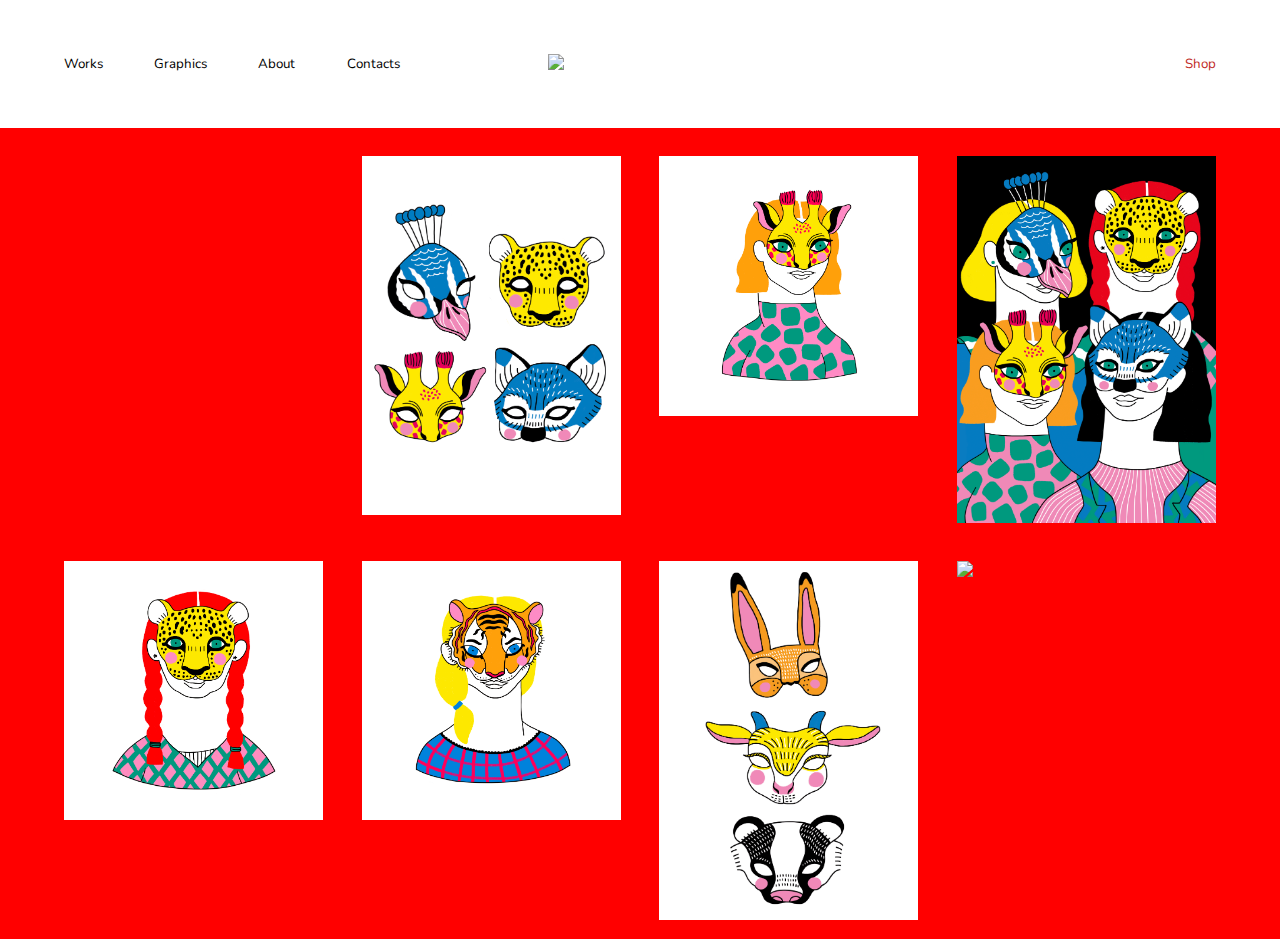
==== animali.html @ a21ed6a8 "uff" ====
<!DOCTYPE html>
<html lang="en">

<head>
    <meta charset="UTF-8">
    <title>Animali</title>
    

    <script src="https://ajax.googleapis.com/ajax/libs/jquery/3.3.1/jquery.min.js"></script>
    <script src="./picloader.js"></script>

    <link href="https://fonts.googleapis.com/css?family=Nunito:400,600,700&display=swap" rel="stylesheet">
    <link rel="stylesheet" type="text/css" href="animali.css">

    
    <div id="folder">animali</div>


</head>

<header>
    <div id="navbar">
        <div class="s">
            <a href="index.html">Works</a>
            <a href="https://www.behance.net/bessicla">Graphics</a>
            <a>About</a>
            <a>Contacts</a>
        </div>
        <div class="c">
            <a href="index.html"><img src="logogif/firma.svg"></a>
        </div>
        <div class="d">
            <a href="https://www.etsy.com/shop/SundayGang" style="color: #BF2A26">Shop</a>
        </div>
    </div>
</header>

<body>

    <div class="masonry">
        <div class="grid-sizer"></div>
        

    </div>

    <script src='http://cdnjs.cloudflare.com/ajax/libs/jquery/2.1.3/jquery.min.js'></script>
    <script src='https://masonry.desandro.com/masonry.pkgd.js'></script>


</body>

</html>
---- animali.css ----
* {
    margin: 0;
    padding: 0;
    -webkit-box-sizing: border-box;
    -moz-box-sizing: border-box;
    box-sizing: border-box;
    font-family: 'Nunito', sans-serif;
    font-size: 10pt;
}

h3{
    font-family: 'Nunito', sans-serif;
    font-size: 10pt;
    font-weight: 700;
    color: #BF2A26;
}

body {
    background-color: red
}

header {
    width: 100%;
    position: fixed;
    top: 0;
}

#navbar {
    width: 100%;
    height: 100px;
    background-color: white;
    padding: 5vw;
    display: flex;
    align-items: center;
}

a{
    text-decoration: none;
    color: black;
}

.s {
    width: 42%;
    padding: 0 6% 0 0;
    display: flex;
}

.s a{
    margin-right: 4vw;
}
.c {
    width: 16%;
    height: auto;
}

.d {
    width: 42%;
    padding: 0 0 0 6%;
    text-align: right;
    justify-content: space-between;
}

.c img {
    margin: auto;
    height: auto;
}


/* #homegallery {
    width: 100%;
    position: absolute;
    z-index: -1;
    margin-top: 100px;
    background-color: mediumvioletred;
    padding: 1.5vw 10vw;
}

.cover,
#cover-sizer{
    background-color: red;
    float: left;
    margin: 1.5vw 1.5vw;
    width: 25%;
    height: 60px;
}
*/


.masonry {
    z-index: -1;
    margin: calc(100px + 1.5vw) 3.5vw;
    max-width: 100%;
}

.cover,
.grid-sizer {
    margin: 1.5vw 1.5vw;
    height: auto;
    float: left;
    width: calc(25% - 3vw);
}

@media screen and (max-width: 768px) {

    .masonry .cover,
    .masonry .grid-sizer {
        width: calc(50% - 3vw);
    }
}

@media screen and (min-width: 769px) and (max-width: 1399px) {

    .masonry .cover,
    .masonry .grid-sizer {
        width: calc(25% - 3vw);
    }
}

@media screen and (min-width: 1400px) and (max-width: 1899px) {

    .masonry .cover,
    .masonry .grid-sizer {
        width: calc(25% - 3vw);
    }
}

@media screen and (min-width: 1900px) {

    .masonry .cover,
    .masonry .grid-sizer {
        width: calc(16.66% - 3vw);
    }
}


.clearer {
    clear: both;
}
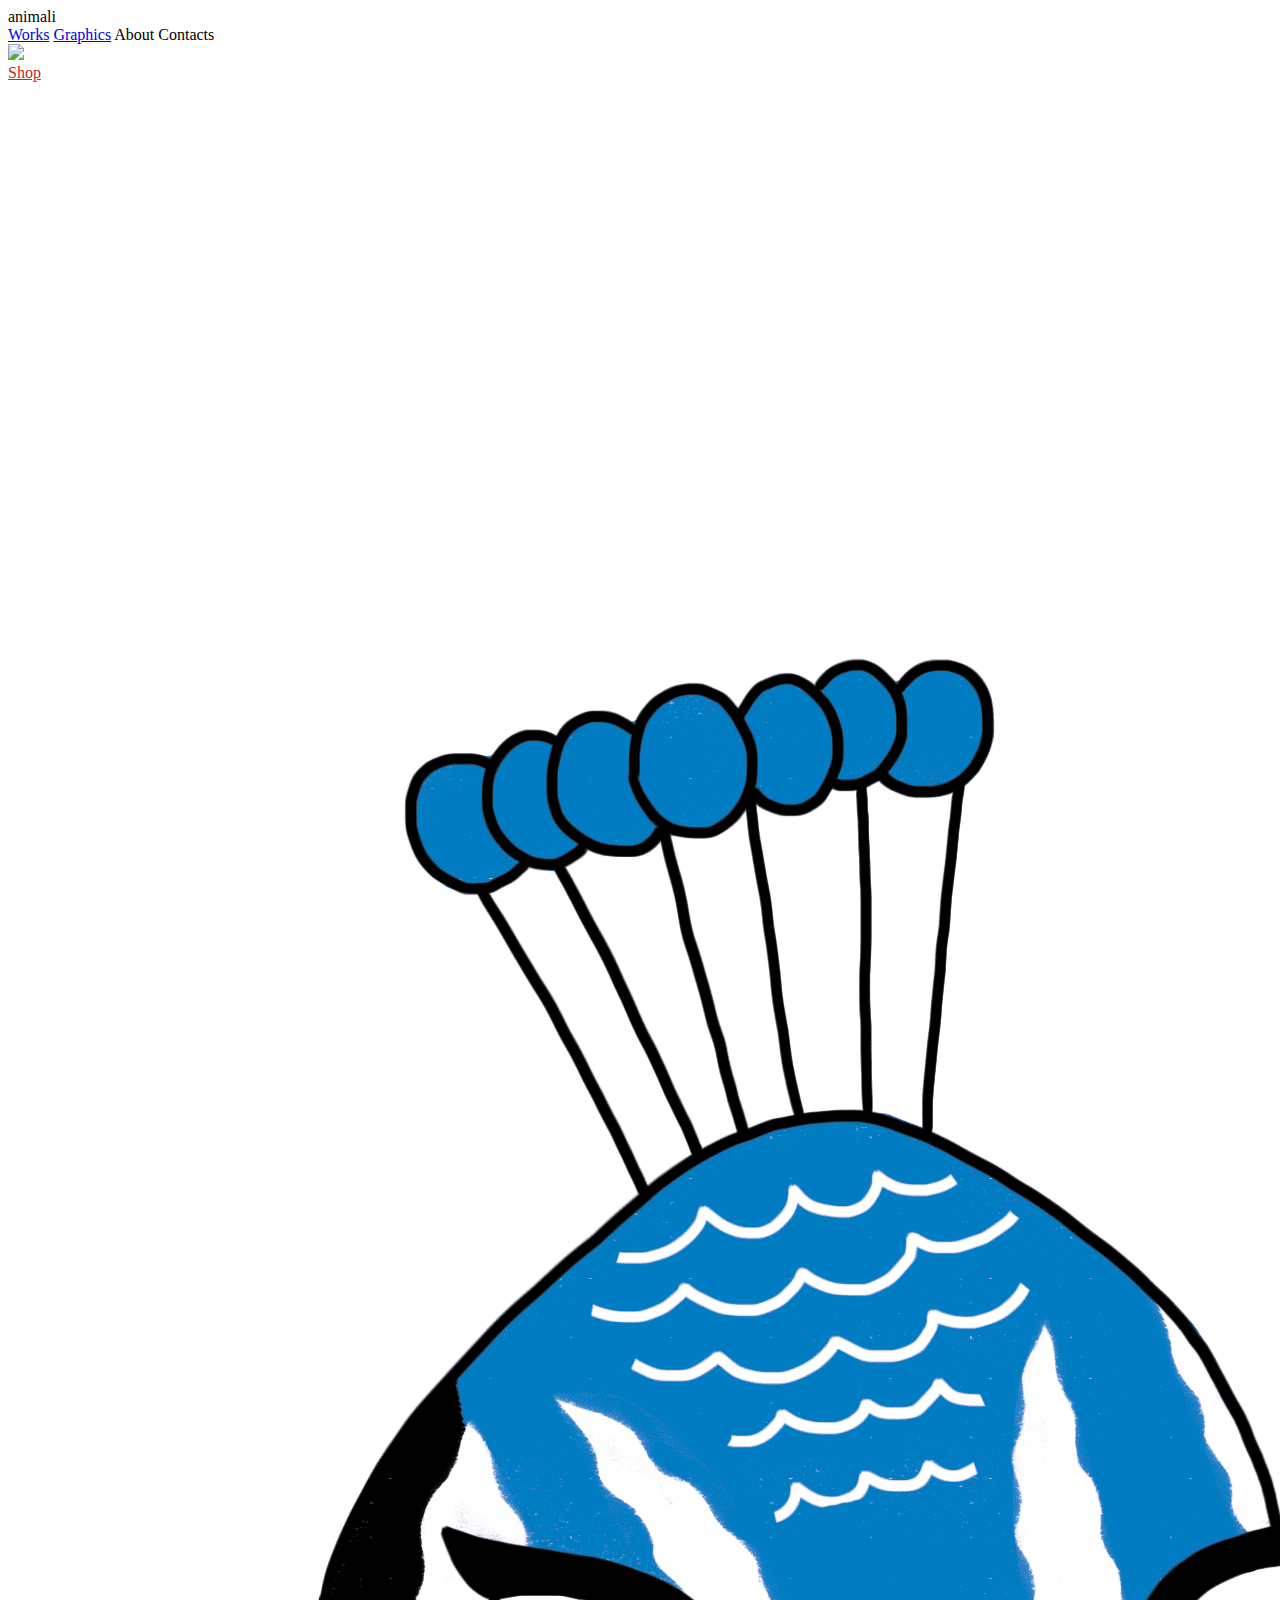
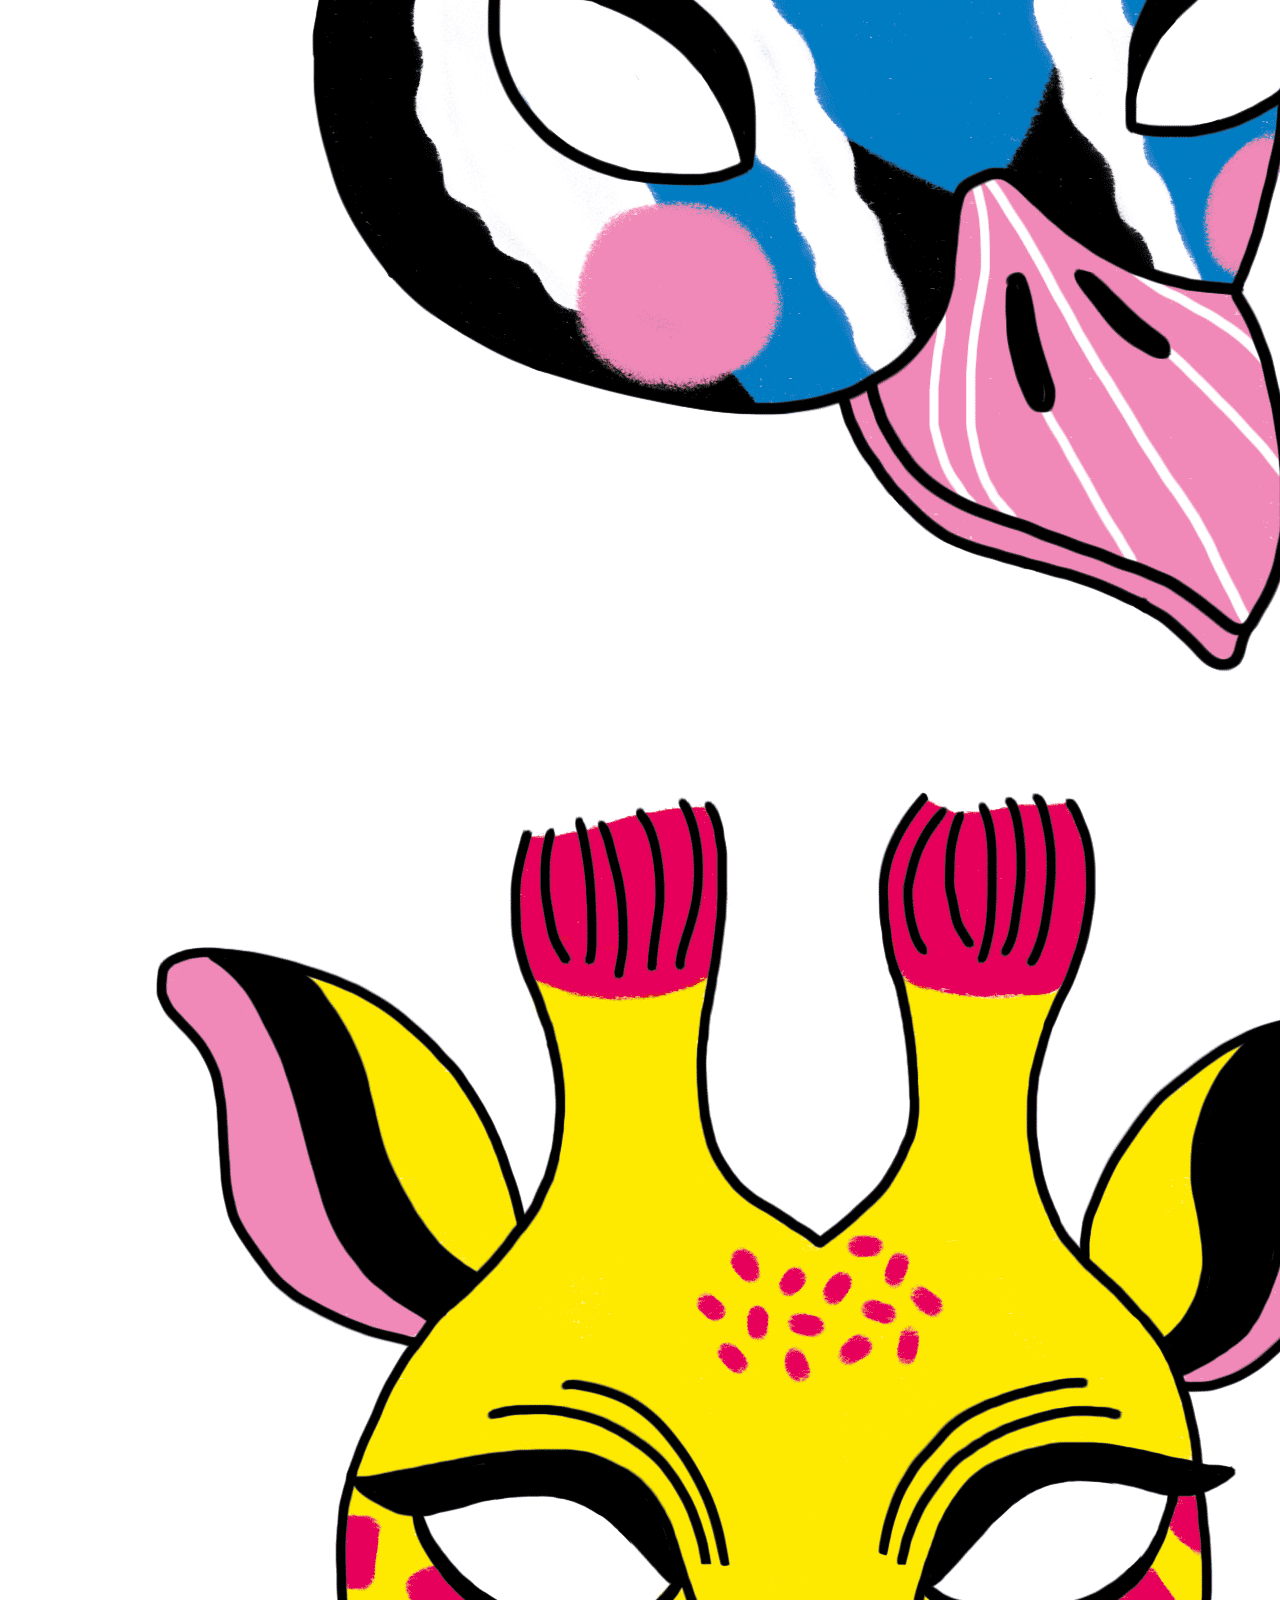
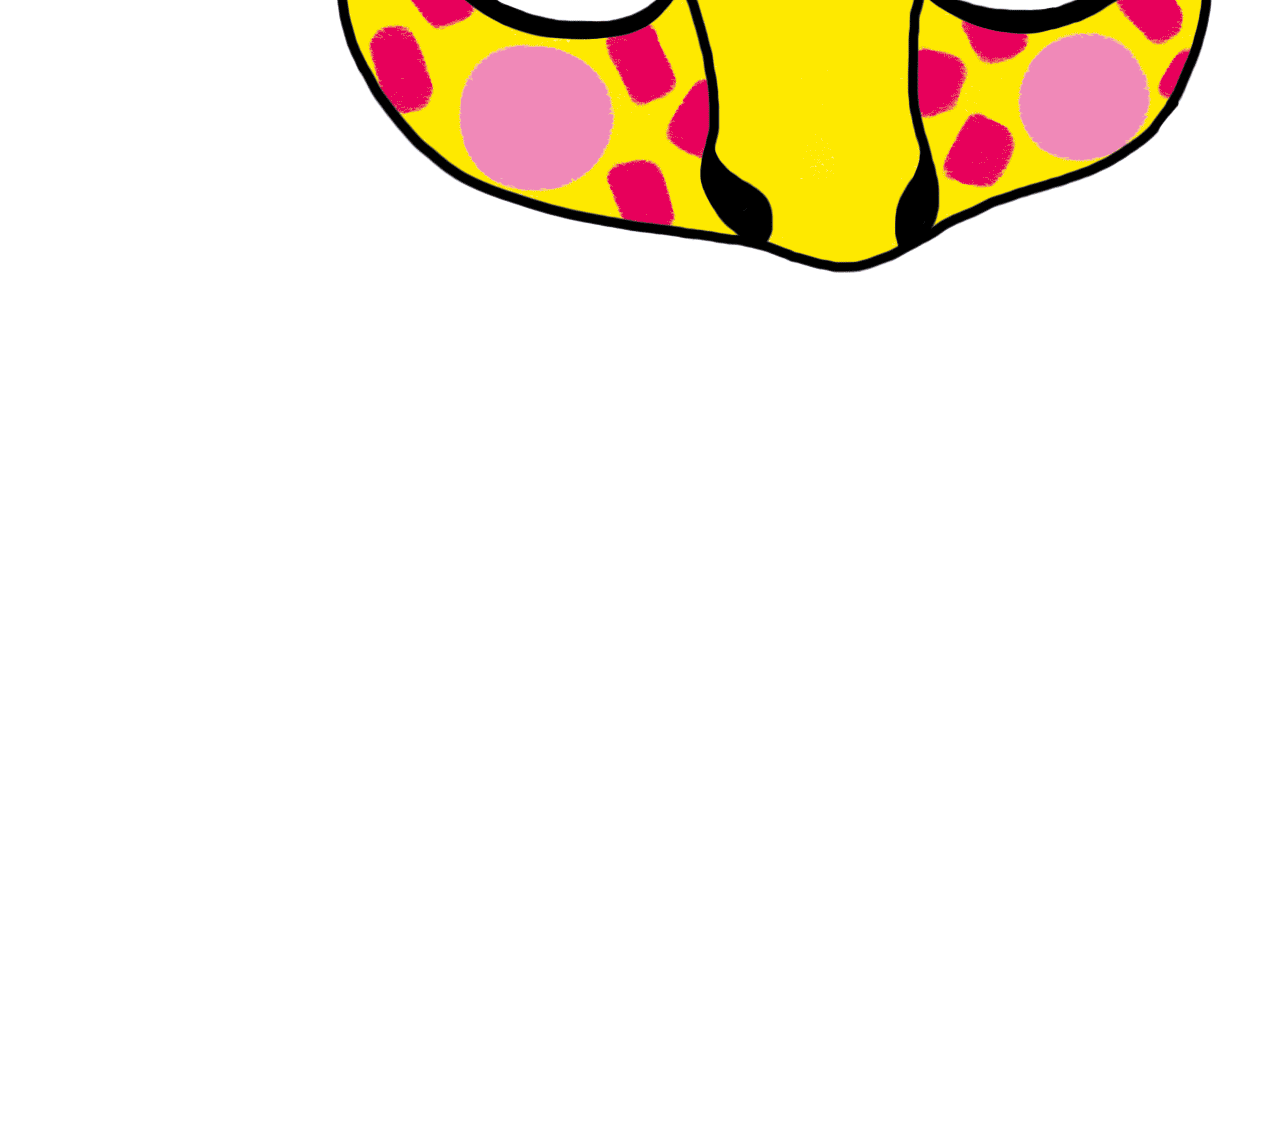
==== commit 169135e5: "gg" ====
--- a/animali.html
+++ b/animali.html
@@ -4,15 +4,17 @@
 <head>
     <meta charset="UTF-8">
     <title>Animali</title>
-    
+
+    <script src="https://cdnjs.cloudflare.com/ajax/libs/jquery/2.1.3/jquery.min.js"></script>
+    <script src="https://masonry.desandro.com/masonry.pkgd.js"></script>
 
     <script src="https://ajax.googleapis.com/ajax/libs/jquery/3.3.1/jquery.min.js"></script>
     <script src="./picloader.js"></script>
 
     <link href="https://fonts.googleapis.com/css?family=Nunito:400,600,700&display=swap" rel="stylesheet">
-    <link rel="stylesheet" type="text/css" href="animali.css">
+    <link rel="stylesheet" type="text/css" href="projct.css">
 
-    
+
     <div id="folder">animali</div>
 
 
@@ -36,16 +38,11 @@
 </header>
 
 <body>
+    <div style="display: block" id="hideAll"></div>
+    <div class="masonry">
 
-    <div class="masonry">
-        <div class="grid-sizer"></div>
-        
 
     </div>
-
-    <script src='http://cdnjs.cloudflare.com/ajax/libs/jquery/2.1.3/jquery.min.js'></script>
-    <script src='https://masonry.desandro.com/masonry.pkgd.js'></script>
-
 
 </body>
 
